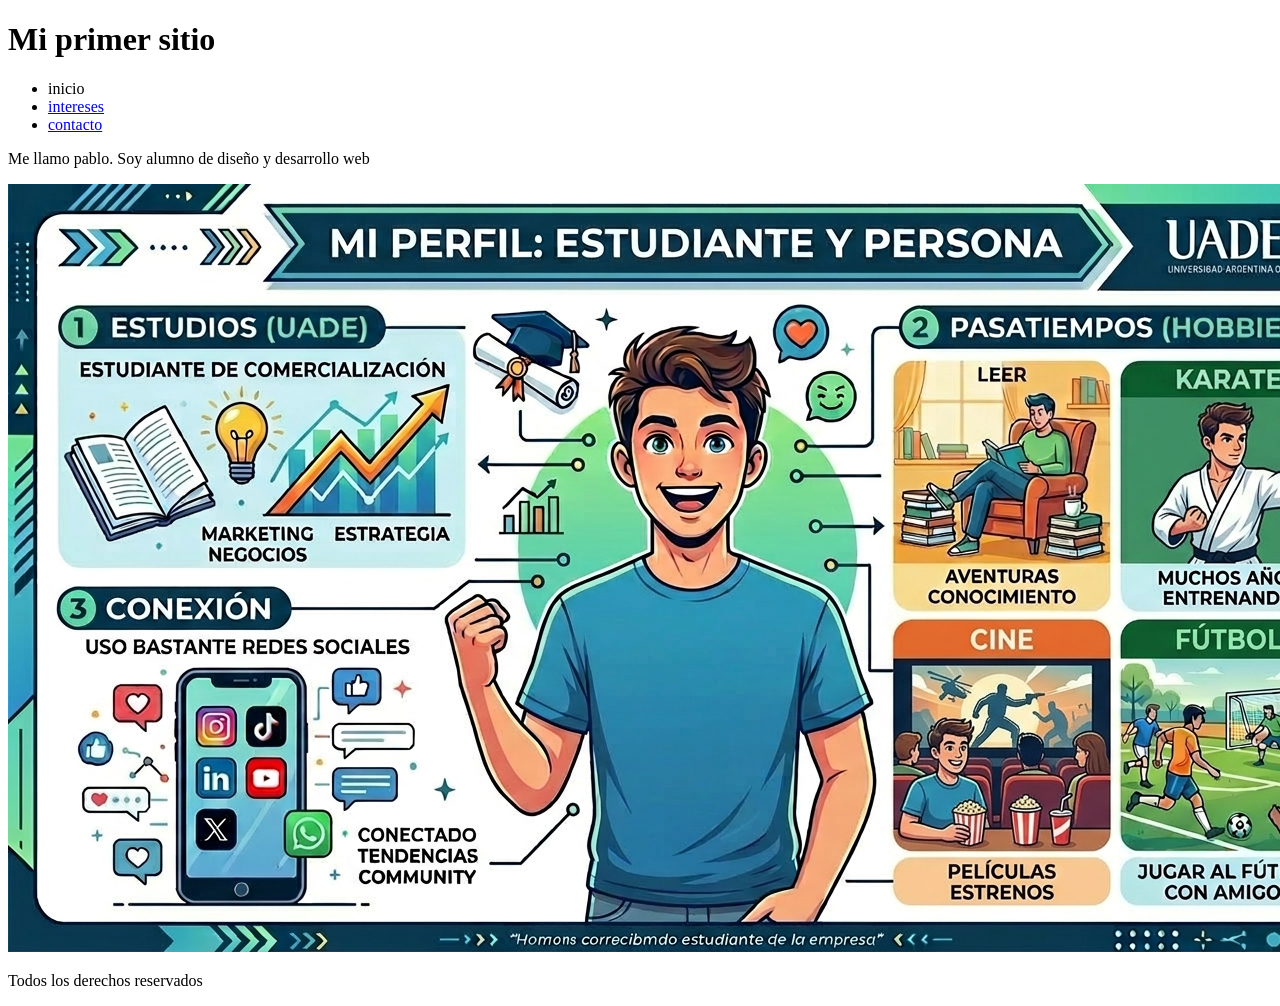
==== index.html @ 3f8a9769 "version1" ====
<!DOCTYPE html>
<html lang="es">
<head>
    <meta charset="UTF-8">
    <meta name="viewport" content="width=device-width, initial-scale=1.0">
    <title>Mi sitio personal</title>
</head>
<body>
    <header>
    <h1>Mi primer sitio</h1>
    <nav>
        <ul>
            <li>inicio</li>
                <li>
                <a href="intereses.html">intereses</a></li>
            <li>
                <a href="contacto.html">contacto</a></li>
        </ul>
    </nav>
    </header>
    <main>
        <p>Me llamo pablo. Soy alumno de diseño y desarrollo web</p>
    <img src="img/Gemini_Generated_Image_9z5k8m9z5k8m9z5k.png" alt="Mi infografia">
    </main>

    <footer>
        <p>Todos los derechos reservados</p>
    </footer>
</body>
</html>
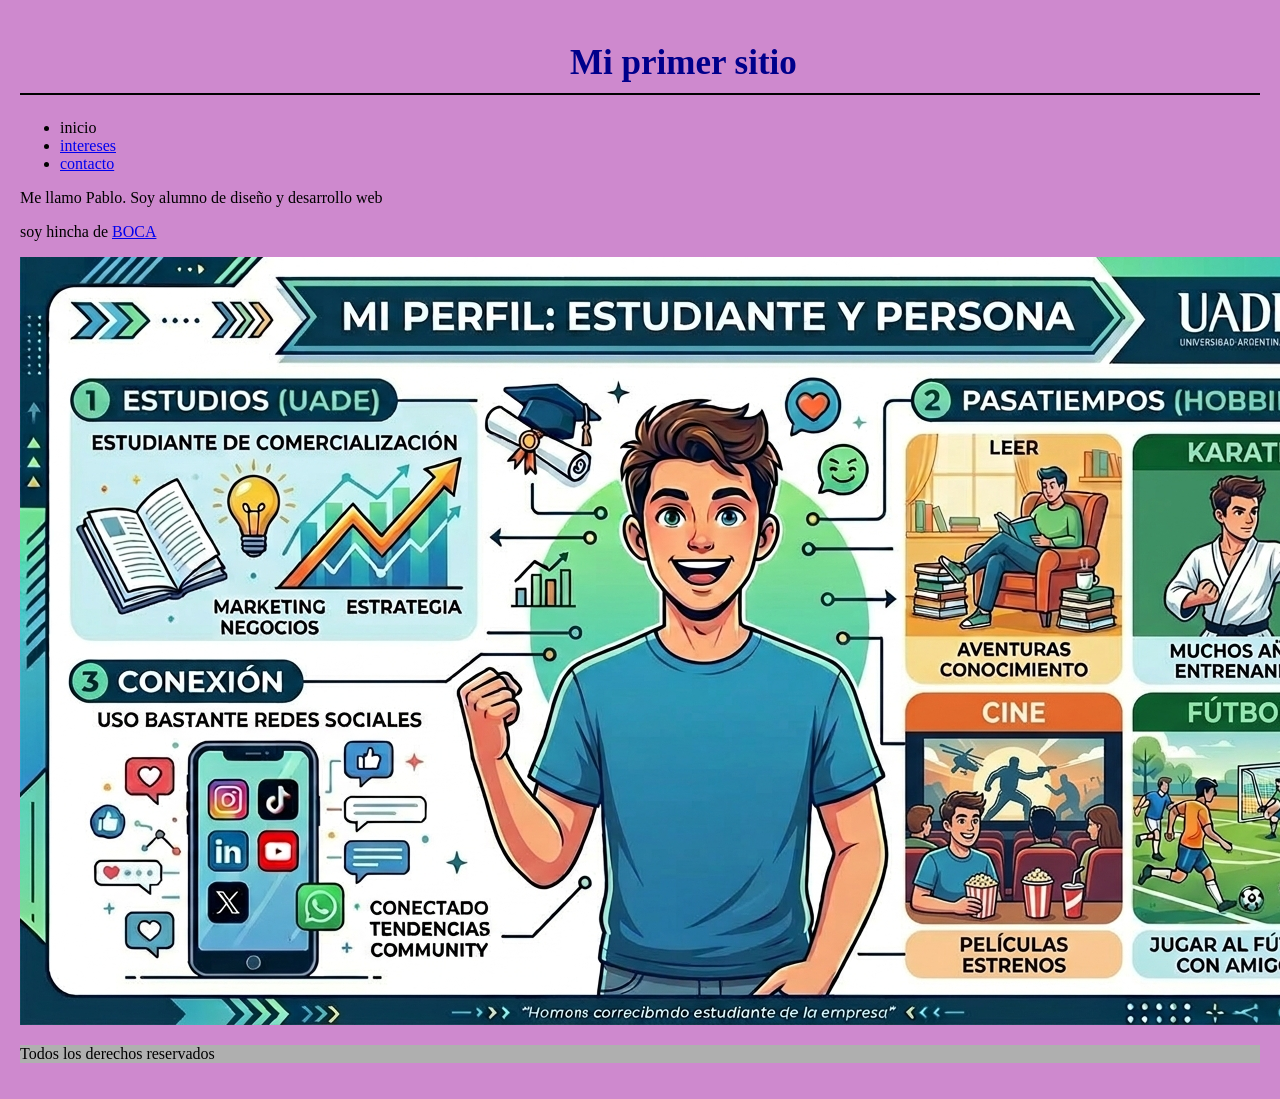
==== commit 28b0ddfa: "Add files via upload" ====
--- a/index.html
+++ b/index.html
@@ -4,7 +4,8 @@
     <meta charset="UTF-8">
     <meta name="viewport" content="width=device-width, initial-scale=1.0">
     <title>Mi sitio personal</title>
-</head>
+    <link rel="stylesheet" href="estilos/css1.css">
+</head
 <body>
     <header>
     <h1>Mi primer sitio</h1>
@@ -19,7 +20,10 @@
     </nav>
     </header>
     <main>
-        <p>Me llamo pablo. Soy alumno de diseño y desarrollo web</p>
+        <p>Me llamo Pablo. Soy alumno de diseño y desarrollo web</p>
+   <p>soy hincha de <a href="https://www.bocajuniors.com.ar/" target="_blank">BOCA</a>
+</p>
+
     <img src="img/Gemini_Generated_Image_9z5k8m9z5k8m9z5k.png" alt="Mi infografia">
     </main>
 
@@ -27,4 +31,6 @@
         <p>Todos los derechos reservados</p>
     </footer>
 </body>
+    
+   
 </html>
--- a/estilos/css1.css
+++ b/estilos/css1.css
@@ -0,0 +1,28 @@
+body{
+background-color: rgb(206, 137, 206);
+padding: 20px;
+margin: 0;
+}
+
+h1{
+color: darkblue; 
+    font-size: 35px;
+    border-bottom: 2px solid black;
+    padding-bottom: 10px;
+    font-family: 'Times New Roman', Times, serif;
+}
+   
+p{
+color: black(11, 11, 119);
+font-family: 'Times New Roman', Times, serif;
+
+}
+
+header h1
+{
+    padding-left: 550px;
+}
+
+footer{
+    background-color: rgb(175, 175, 175);
+}
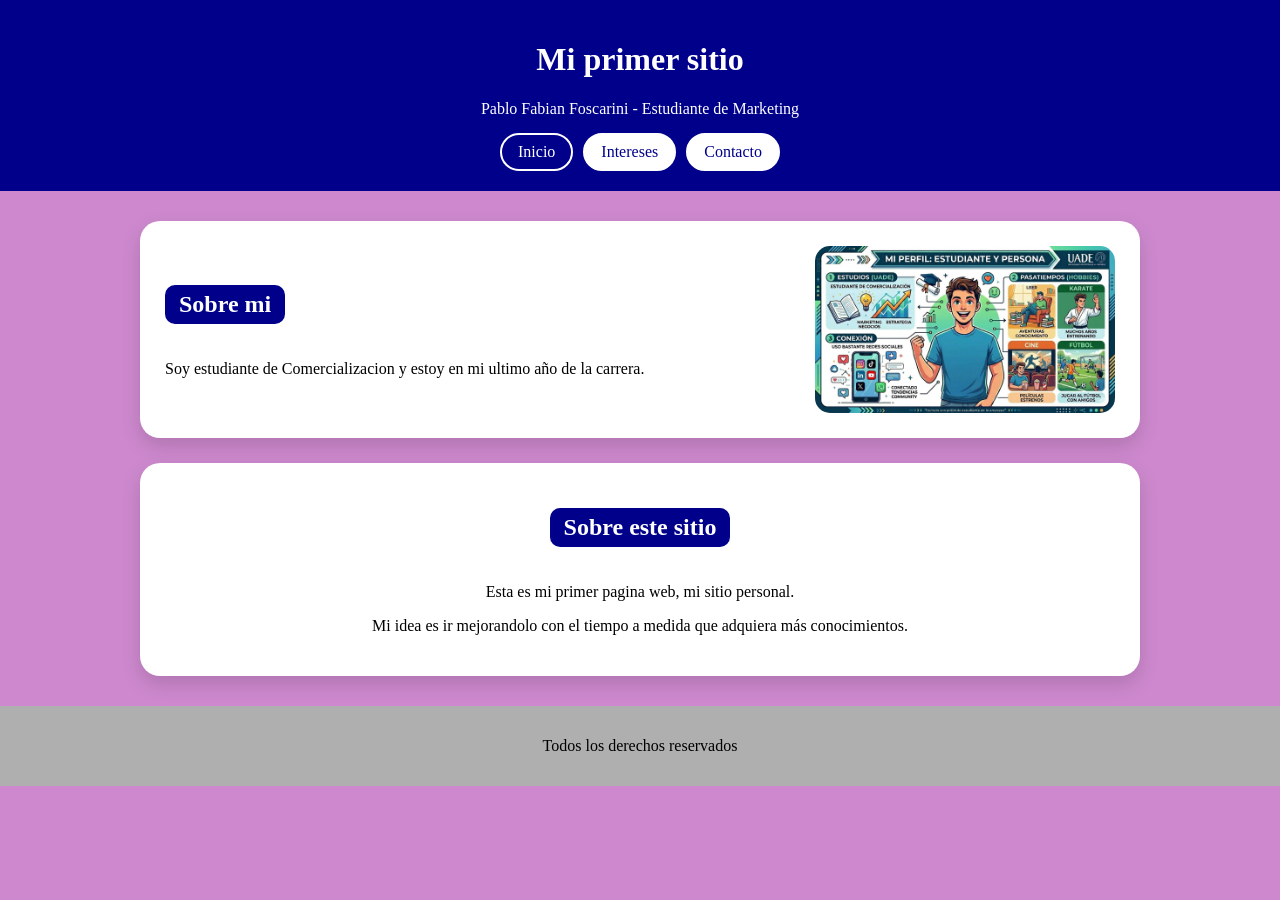
==== commit dd1161e5: "Add files via upload" ====
--- a/index.html
+++ b/index.html
@@ -5,32 +5,49 @@
     <meta name="viewport" content="width=device-width, initial-scale=1.0">
     <title>Mi sitio personal</title>
     <link rel="stylesheet" href="estilos/css1.css">
-</head
+</head>
 <body>
-    <header>
+
+<header>
     <h1>Mi primer sitio</h1>
+    <p class="subtitulo">Pablo Fabian Foscarini - Estudiante de Marketing</p>
+
     <nav>
-        <ul>
-            <li>inicio</li>
-                <li>
-                <a href="intereses.html">intereses</a></li>
-            <li>
-                <a href="contacto.html">contacto</a></li>
-        </ul>
+        <a class="boton activo" href="index.html">Inicio</a>
+        <a class="boton" href="intereses.html">Intereses</a>
+        <a class="boton" href="contacto.html">Contacto</a>
     </nav>
-    </header>
-    <main>
-        <p>Me llamo Pablo. Soy alumno de diseño y desarrollo web</p>
-   <p>soy hincha de <a href="https://www.bocajuniors.com.ar/" target="_blank">BOCA</a>
+</header>
+
+<main class="contenedor">
+
+    <section class="hero">
+        <div class="hero-texto">
+            <h2>Sobre mi</h2>
+            <p>
+                Soy estudiante de Comercializacion y estoy en mi ultimo año de la carrera.
+            </p>
+           
+        </div>
+
+        <img src="img/Gemini_Generated_Image_9z5k8m9z5k8m9z5k.png" alt="Infografía personal">
+    </section>
+
+    <section class="bloque">
+    <h2>Sobre este sitio</h2>
+    <p>
+        Esta es mi primer pagina web, mi sitio personal.
 </p>
+    <p>  
+Mi idea es ir mejorandolo con el tiempo a medida que adquiera
+        más conocimientos.
+    </p>
+</section>
+</main>
 
-    <img src="img/Gemini_Generated_Image_9z5k8m9z5k8m9z5k.png" alt="Mi infografia">
-    </main>
+<footer>
+    <p>Todos los derechos reservados</p>
+</footer>
 
-    <footer>
-        <p>Todos los derechos reservados</p>
-    </footer>
 </body>
-    
-   
 </html>
--- a/estilos/css1.css
+++ b/estilos/css1.css
@@ -1,28 +1,146 @@
-body{
-background-color: rgb(206, 137, 206);
-padding: 20px;
-margin: 0;
+body {
+    background-color: rgb(206, 137, 206);
+    margin: 0;
+    font-family: 'Times New Roman', Times, serif;
 }
 
-h1{
-color: darkblue; 
-    font-size: 35px;
-    border-bottom: 2px solid black;
-    padding-bottom: 10px;
-    font-family: 'Times New Roman', Times, serif;
-}
-   
-p{
-color: black(11, 11, 119);
-font-family: 'Times New Roman', Times, serif;
 
+header {
+    text-align: center;
+    background-color: darkblue;
+    color: white;
+    padding: 20px;
 }
 
-header h1
-{
-    padding-left: 550px;
+.subtitulo {
+    margin: 5px 0 15px 0;
 }
 
-footer{
+
+nav {
+    display: flex;
+    justify-content: center;
+    gap: 10px;
+}
+
+.boton {
+    text-decoration: none;
+    background-color: white;
+    color: darkblue;
+    padding: 8px 16px;
+    border-radius: 20px;
+    border: 2px solid white;
+    transition: 0.3s;
+}
+
+.boton:hover {
+    background-color: transparent;
+    color: white;
+}
+
+.activo {
+    background-color: transparent;
+    color: white;
+    border: 2px solid white;
+}
+
+
+.contenedor {
+    max-width: 1000px;
+    margin: 30px auto;
+    padding: 0 20px;
+}
+
+.hero {
+    display: flex;
+    gap: 30px;
+    align-items: center;
+    background-color: white;
+    padding: 25px;
+    border-radius: 20px;
+    box-shadow: 0 8px 20px rgba(0,0,0,0.15);
+}
+
+.hero img {
+    width: 300px;
+    border-radius: 15px;
+}
+
+.hero-texto {
+    flex: 1;
+}
+
+
+.bloque {
+    background-color: white;
+    margin-top: 25px;
+    padding: 25px;
+    border-radius: 20px;
+    box-shadow: 0 8px 20px rgba(0,0,0,0.15);
+    text-align: center;
+}
+
+
+h2 {
+    background-color: darkblue;
+    color: white;
+    display: inline-block;
+    padding: 6px 14px;
+    border-radius: 10px;
+}
+
+.titulo-seccion {
+    text-align: center;
+    margin-bottom: 20px;
+}
+
+
+.interes {
+    display: flex;
+    gap: 20px;
+    align-items: center;
+    background-color: white;
+    margin-bottom: 20px;
+    padding: 20px;
+    border-radius: 20px;
+    box-shadow: 0 6px 15px rgba(0,0,0,0.1);
+}
+
+.interes img {
+    width: 200px;
+    border-radius: 10px;
+}
+
+
+.contacto-box {
+    background-color: white;
+    padding: 25px;
+    border-radius: 20px;
+    text-align: center;
+    box-shadow: 0 6px 15px rgba(0,0,0,0.1);
+}
+
+.dato {
+    margin-top: 15px;
+}
+
+
+footer {
     background-color: rgb(175, 175, 175);
+    text-align: center;
+    padding: 15px;
+    margin-top: 30px;
+}
+
+
+@media (max-width: 700px) {
+    .hero {
+        flex-direction: column;
+        text-align: center;
+    }
+
+    .interes {
+        flex-direction: column;
+        text-align: center;
+    }
 }
